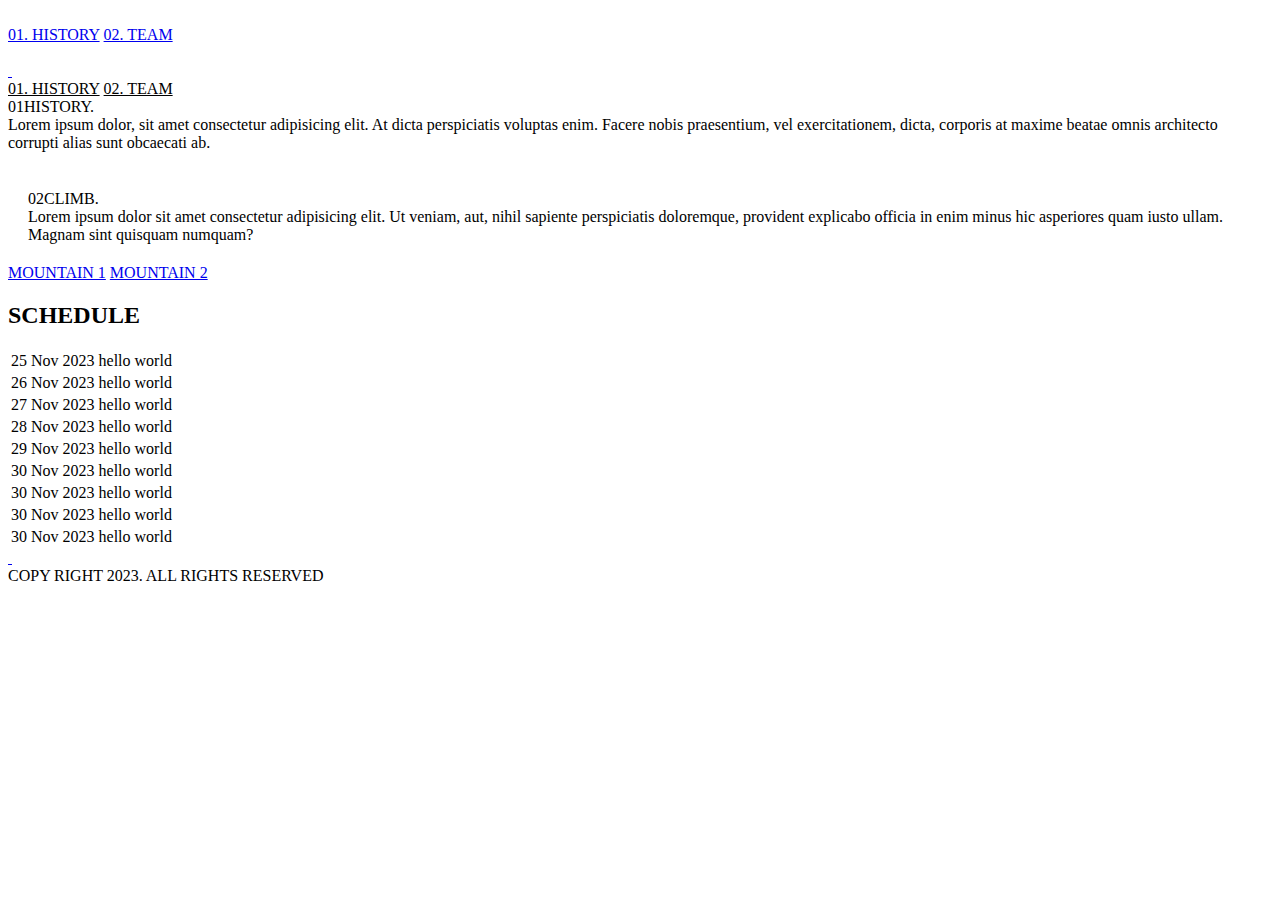
==== Losangeles_Mountains/index.html @ 0b805a9d "Add files via upload" ====
<!DOCTYPE html>
<html lang="en">

<head>
    <meta charset="UTF-8">
    <meta name="viewport" content="width=device-width, initial-scale=1.0">
    <title>LOSANGELES MOUNTAINS</title>

    <link rel="stylesheet" href="/style.css">
</head>

<body>
    <div id="home" class="page">
            <div id="header1" class="header content">
                <a href="#home">
                    <img class="logo" src="/image/logo1.PNG" alt="">
                </a>
    
                <div class="link">
                    <a href="#history">01. HISTORY</a>
                    <a href="#team">02. TEAM</a>
                </div>
            </div>
            <img class="pag1-img" id="home-logo" src="/image/logo2.PNG" alt="">
            <img class="pag1-img" id="mountain" src="/image/fbg1.png" alt="">
    </div>
    <div id="history" class="page">
        <div class="header2-container">
            <div id="header2" class="header content" >
                <a href="#home">
                    <div class="logo-container">
                        <img class="logo" style="border:var(--secondary-color) 1px solid; border-radius: 50%;"  src="/image/logo1.PNG" alt="">
                        <img class="logo" src="/image/logo2.PNG" alt="">
                    </div>
                </a>
                
                <div class="link">
                    <a style="color: var(--primary-color);" href="#history">01. HISTORY</a>
                    <a style="color: var(--primary-color);" href="#team">02. TEAM</a>
                </div>
            </div>
        </div>

        <div class="content">
            <div class="bignum">
                01<span>HISTORY</span>. 
            </div>
            <div class="h-text">
                Lorem ipsum dolor, sit amet consectetur adipisicing elit. At dicta perspiciatis voluptas enim. Facere nobis praesentium, vel exercitationem, dicta, corporis at maxime beatae omnis architecto corrupti alias sunt obcaecati ab.
            </div>
        </div>

        <div class="footer">
            <div class="footer-img">
                <img class="hi-foot-img" src="/image/sm1.PNG" onpointerenter="currentSlide(1)" alt="">
                <img class="hi-foot-img" src="/image/bg4.PNG" onpointerenter="currentSlide(2)" alt="">
                <img class="hi-foot-img" src="/image/sm1.PNG" onpointerenter="currentSlide(3)" alt="">
                <img class="hi-foot-img" src="/image/bg4.PNG" onpointerenter="currentSlide(4)" alt="">
            </div>
            <div style="text-align:center;margin-bottom:var(--m-margin);">
                <span class="dot" ></span> 
                <span class="dot" ></span> 
                <span class="dot" ></span> 
                <span class="dot" ></span> 
            </div>
        </div>
    </div>
    <div id="team" class="page">
        <div id="team-header">
            <div class="content">
                <div class="bignum" style="display: inline-block;margin: 20px;color: var(--secondary-color-trans);">
                    02<span>CLIMB</span>. 
                    
                    <div class="bignum-content">
                        Lorem ipsum dolor sit amet consectetur adipisicing elit. Ut veniam, aut, nihil sapiente perspiciatis doloremque, provident explicabo officia in enim minus hic asperiores quam iusto ullam. Magnam sint quisquam numquam?
                    </div>
                </div>
            </div>
        </div>
        <div id="team-nav">
            <div class="content">
                <a class="teamnav teamnav-active" href="#mountain1">MOUNTAIN 1</a>
                <a class="teamnav" href="#mountain2">MOUNTAIN 2</a>
            </div>
        </div>

        <div class="content">
            <div id="schedule">
                <h2>SCHEDULE</h2>
                <div>
                    <table>
                        <tr>
                            <td>25 Nov 2023</td>
                            <td>hello world</td>
                        </tr>
                        <tr>
                            <td>26 Nov 2023</td>
                            <td>hello world</td>
                        </tr>
                        <tr>
                            <td>27 Nov 2023</td>
                            <td>hello world</td>
                        </tr>
                        <tr>
                            <td>28 Nov 2023</td>
                            <td>hello world</td>
                        </tr>
                        <tr>
                            <td>29 Nov 2023</td>
                            <td>hello world</td>
                        </tr>
                        <tr>
                            <td>30 Nov 2023</td>
                            <td>hello world</td>
                        </tr><tr>
                            <td>30 Nov 2023</td>
                            <td>hello world</td>
                        </tr><tr>
                            <td>30 Nov 2023</td>
                            <td>hello world</td>
                        </tr><tr>
                            <td>30 Nov 2023</td>
                            <td>hello world</td>
                        </tr>
                    </table>
                </div>
            </div>
        </div>

        <div id="team-footer" class="footer">
            <div  class="content" >
                <a href="#home">
                    <div class="logo-container">
                        <img class="logo t-foot-logo" style="border:var(--secondary-color) 1px solid; border-radius: 50%;"  src="/image/logo1.PNG" alt="">
                        <img class="logo t-foot-logo" src="/image/logo2.PNG" alt="">
                    </div>
                </a>
                <span class="copyright">COPY RIGHT 2023. ALL RIGHTS RESERVED</span>
            </div>
        </div>
    </div>
</body>

<script>
    currentSlide(1)
    function currentSlide(n) {
        let dots = document.getElementsByClassName("dot");
        for (i = 0; i < dots.length; i++) {
            dots[i].className = dots[i].className.replace(" active", "");
        }
        dots[n-1].className += " active";
    }
</script>

</html>
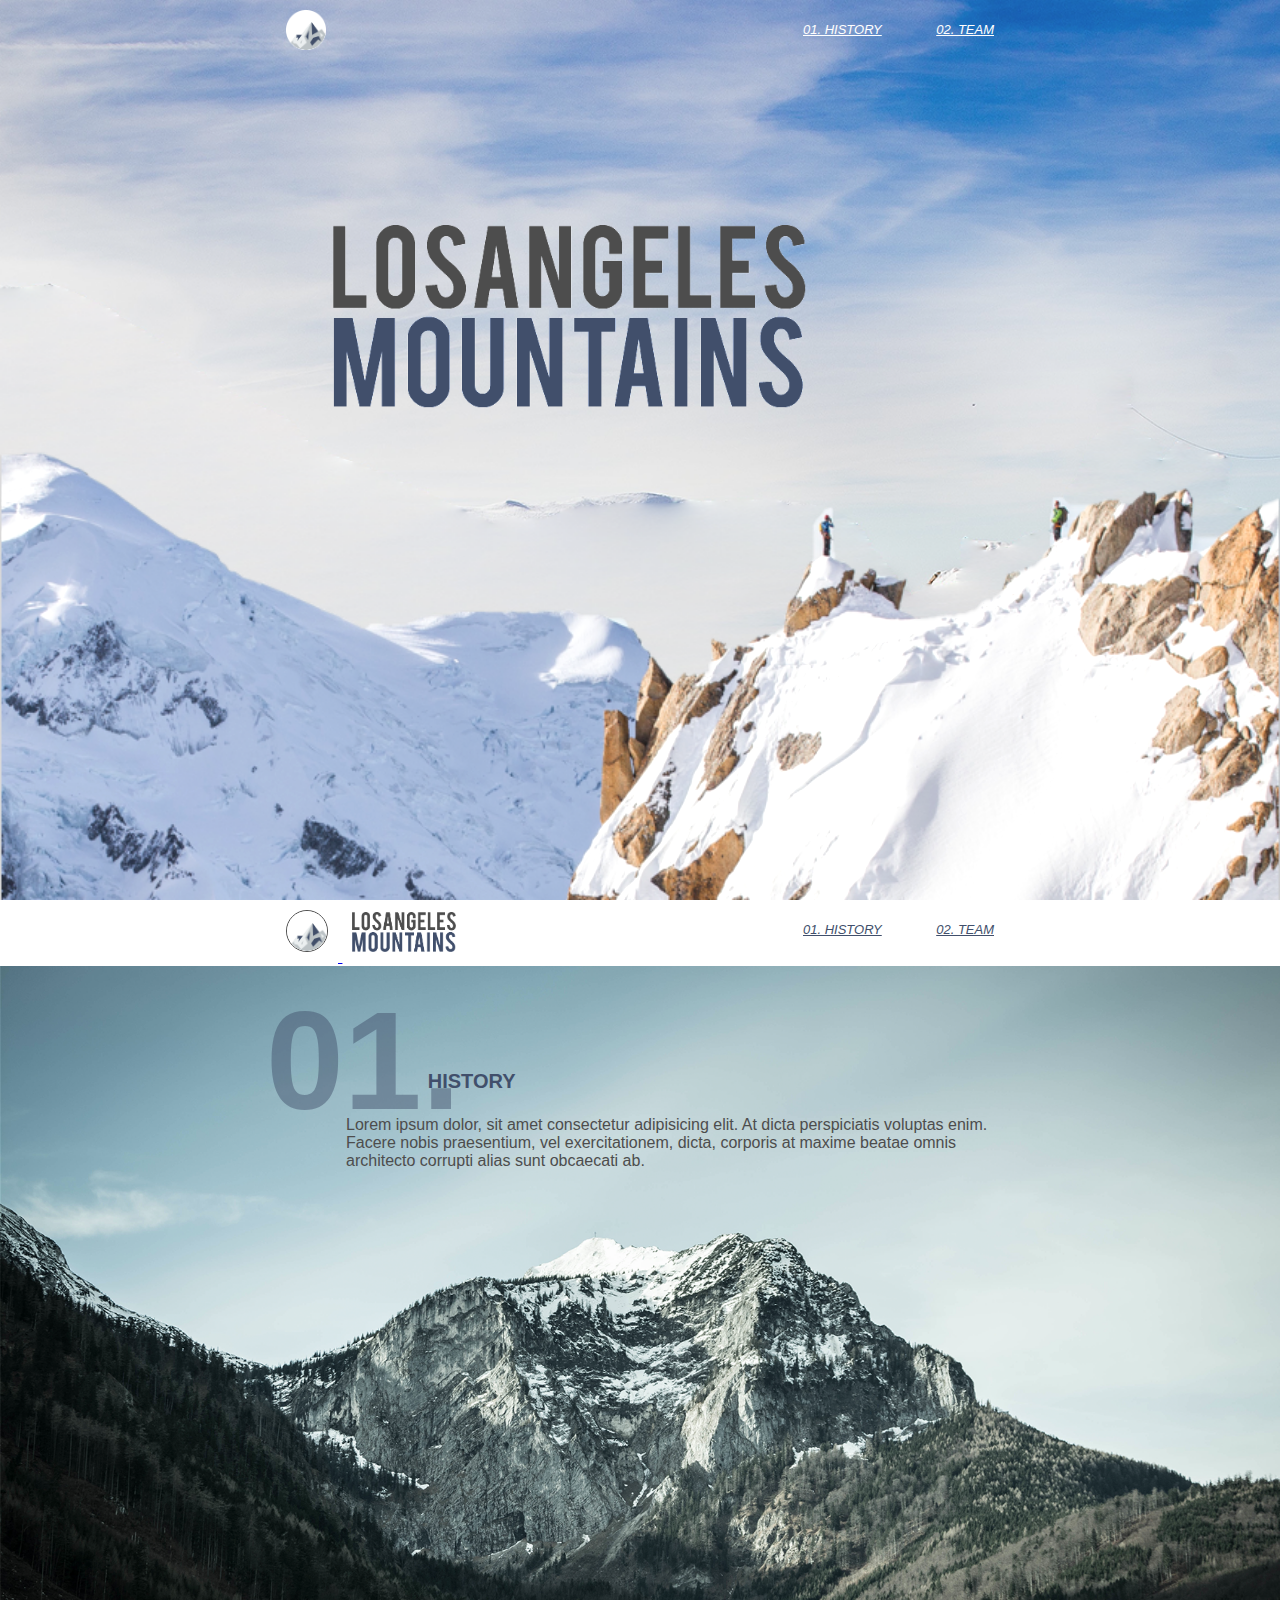
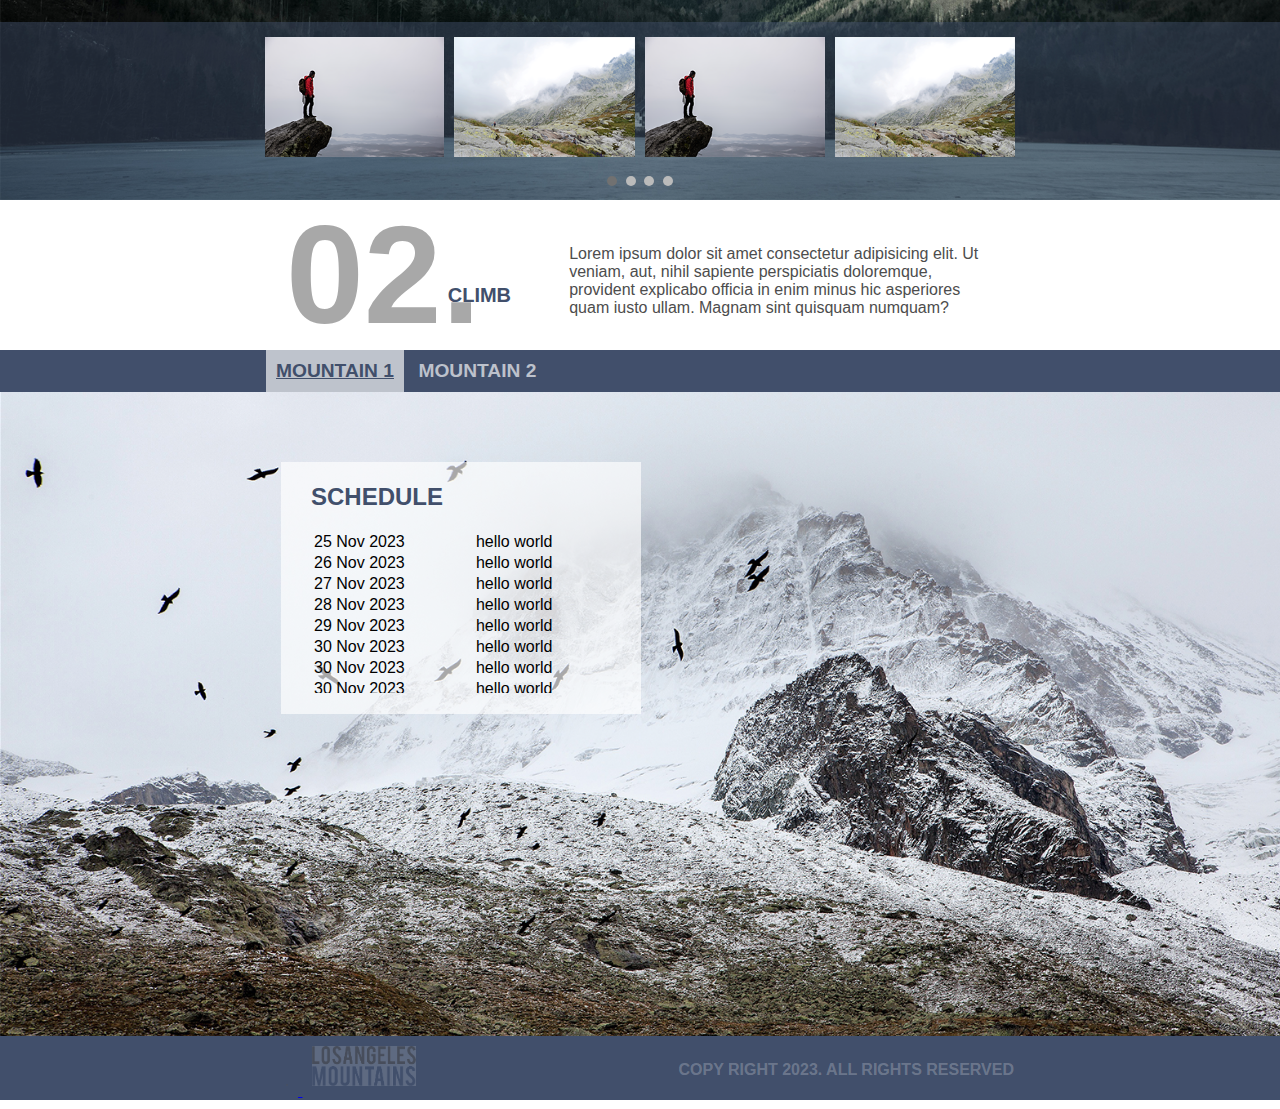
==== commit 85a95815: "Update and rename home.html to index.html" ====
--- a/Losangeles_Mountains/index.html
+++ b/Losangeles_Mountains/index.html
@@ -6,14 +6,14 @@
     <meta name="viewport" content="width=device-width, initial-scale=1.0">
     <title>LOSANGELES MOUNTAINS</title>
 
-    <link rel="stylesheet" href="/style.css">
+    <link rel="stylesheet" href="style.css">
 </head>
 
 <body>
     <div id="home" class="page">
             <div id="header1" class="header content">
                 <a href="#home">
-                    <img class="logo" src="/image/logo1.PNG" alt="">
+                    <img class="logo" src="image/logo1.PNG" alt="">
                 </a>
     
                 <div class="link">
@@ -21,16 +21,16 @@
                     <a href="#team">02. TEAM</a>
                 </div>
             </div>
-            <img class="pag1-img" id="home-logo" src="/image/logo2.PNG" alt="">
-            <img class="pag1-img" id="mountain" src="/image/fbg1.png" alt="">
+            <img class="pag1-img" id="home-logo" src="image/logo2.PNG" alt="">
+            <img class="pag1-img" id="mountain" src="image/fbg1.png" alt="">
     </div>
     <div id="history" class="page">
         <div class="header2-container">
             <div id="header2" class="header content" >
                 <a href="#home">
                     <div class="logo-container">
-                        <img class="logo" style="border:var(--secondary-color) 1px solid; border-radius: 50%;"  src="/image/logo1.PNG" alt="">
-                        <img class="logo" src="/image/logo2.PNG" alt="">
+                        <img class="logo" style="border:var(--secondary-color) 1px solid; border-radius: 50%;"  src="image/logo1.PNG" alt="">
+                        <img class="logo" src="image/logo2.PNG" alt="">
                     </div>
                 </a>
                 
@@ -52,10 +52,10 @@
 
         <div class="footer">
             <div class="footer-img">
-                <img class="hi-foot-img" src="/image/sm1.PNG" onpointerenter="currentSlide(1)" alt="">
-                <img class="hi-foot-img" src="/image/bg4.PNG" onpointerenter="currentSlide(2)" alt="">
-                <img class="hi-foot-img" src="/image/sm1.PNG" onpointerenter="currentSlide(3)" alt="">
-                <img class="hi-foot-img" src="/image/bg4.PNG" onpointerenter="currentSlide(4)" alt="">
+                <img class="hi-foot-img" src="image/sm1.PNG" onpointerenter="currentSlide(1)" alt="">
+                <img class="hi-foot-img" src="image/bg4.PNG" onpointerenter="currentSlide(2)" alt="">
+                <img class="hi-foot-img" src="image/sm1.PNG" onpointerenter="currentSlide(3)" alt="">
+                <img class="hi-foot-img" src="image/bg4.PNG" onpointerenter="currentSlide(4)" alt="">
             </div>
             <div style="text-align:center;margin-bottom:var(--m-margin);">
                 <span class="dot" ></span> 
@@ -132,7 +132,7 @@
                 <a href="#home">
                     <div class="logo-container">
                         <img class="logo t-foot-logo" style="border:var(--secondary-color) 1px solid; border-radius: 50%;"  src="/image/logo1.PNG" alt="">
-                        <img class="logo t-foot-logo" src="/image/logo2.PNG" alt="">
+                        <img class="logo t-foot-logo" src="image/logo2.PNG" alt="">
                     </div>
                 </a>
                 <span class="copyright">COPY RIGHT 2023. ALL RIGHTS RESERVED</span>
@@ -152,4 +152,4 @@
     }
 </script>
 
-</html>+</html>
--- a/Losangeles_Mountains/style.css
+++ b/Losangeles_Mountains/style.css
@@ -0,0 +1,387 @@
+:root {
+    --white: white;
+    --primary-color: #414f6b;
+    --secondary-color: #4d4d4d;
+    --primary-color-trans: #414f6b7a;
+    --secondary-color-trans: #4d4d4d7d;
+
+    --logo-height: 40px;
+
+    --l-margin: 15px;
+    --m-margin: 10px;
+    --s-margin: 5px;
+
+    --l-padding: 15px;
+    --m-padding: 10px;
+    --s-padding: 5px;
+
+    --l-border: 15px;
+    --m-border: 10px;
+    --s-border: 5px;
+}
+
+body,
+html {
+    margin: 0;
+    padding: 0;
+    scroll-behavior: smooth;
+    font-family: 'Arial Narrow', Arial, sans-serif;
+}
+
+.logo {
+    height: var(--logo-height);
+    margin: var(--m-margin);
+}
+
+#home {
+    background-image: url('image/fbg0.png');
+}
+
+.page {
+    width: 100%;
+    height: 100vh;
+    background-size: cover;
+    background-repeat: no-repeat;
+    position: relative;
+}
+
+#snow {
+    background-image: url("image/snow.PNG");
+    background-size: cover;
+    background-repeat: no-repeat;
+    width: 100%;
+    height: 100%;
+    background-repeat: no-repeat;
+}
+
+.pag1-img {
+    position: absolute;
+}
+
+#home-logo {
+    width: 37%;
+    z-index: 1;
+    top: 25%;
+    left: 26%;
+}
+
+#mountain {
+    width: 100%;
+    z-index: 2;
+    filter: brightness(1.1);
+    bottom: 0;
+}
+
+.header {
+    z-index: 5;
+}
+
+.content {
+    width: 60%;
+    margin: auto;
+    padding: 0 var(--m-padding) 0 var(--m-padding);
+    box-sizing: border-box;
+}
+
+a {
+    font-style: italic;
+    padding: var(--m-padding);
+}
+
+.link {
+    float: right;
+    padding: var(--m-padding);
+    margin-top: var(--m-margin);
+}
+
+.link a {
+    color: var(--white);
+    font-size: small;
+    margin-left: 30px;
+}
+
+#history {
+    background-image: url("image/bg1.PNG");
+    height: 100vh;
+    position: relative;
+}
+
+.header2-container {
+    background-color: var(--white);
+}
+
+.logo-container {
+    display: inline;
+}
+
+#team {
+    background-image: url("image/bg3.PNG");
+}
+
+.bignum {
+    font-variant-numeric: normal;
+    font-size: 140px;
+    font-weight: bolder;
+    color: var(--primary-color-trans);
+    line-height: 110px;
+    margin-top: 40px;
+    position: relative;
+}
+
+.bignum span {
+    font-size: 20px;
+    line-height: 20px;
+    font-weight: bolder;
+    color: var(--primary-color);
+    margin-top: 40px;
+    position: absolute;
+    bottom: 25px;
+    margin-left: 6px;
+}
+
+.h-text {
+    margin-left: 80px;
+    color: var(--secondary-color);
+}
+
+.footer {
+    background-color: var(--primary-color-trans);
+    width: 100%;
+    position: absolute;
+    bottom: 0;
+}
+
+.footer-img::-webkit-scrollbar {
+    display: none;
+}
+
+.hi-foot-img {
+    height: 120px;
+    margin: var(--l-margin) var(--s-margin);
+}
+
+.footer-img {
+    display: flex;
+    justify-content: center;
+    overflow-x: scroll;
+}
+
+.dot {
+    cursor: pointer;
+    height: 10px;
+    width: 10px;
+    margin: 0 2px;
+    background-color: #bbb;
+    border-radius: 50%;
+    display: inline-block;
+    transition: background-color 0.6s ease;
+}
+
+.active,
+.dot:hover {
+    background-color: #717171;
+}
+
+/* Fading animation */
+.fade {
+    animation-name: fade;
+    animation-duration: 1.5s;
+}
+
+@keyframes fade {
+    from {
+        opacity: .4
+    }
+}
+
+#team-header {
+    background-color: var(--white);
+}
+
+.bignum-content {
+    font-size: medium;
+    font-weight: 100;
+    line-height: normal;
+    float: right;
+    width: 60%;
+    margin-top: 25px;
+    color: var(--secondary-color);
+}
+
+#team-nav {
+    background-color: var(--primary-color);
+}
+
+.teamnav {
+    color: #ffffffa8;
+    font-size: larger;
+    font-weight: bold;
+    font-style: normal;
+    padding: var(--m-padding);
+    display: inline-block;
+    text-decoration: none;
+}
+
+.teamnav-active {
+    color: var(--primary-color);
+    background-color: #ffffffa8;
+    text-decoration: underline;
+}
+
+#team-footer {
+    background-color: var(--primary-color);
+}
+
+.t-foot-logo {
+    background-color: rgba(255, 255, 255, 0.3);
+    opacity: .5;
+}
+
+#schedule {
+    width: 300px;
+    height: 250px;
+    background-color: #ffffffa8;
+    position: relative;
+    top: 70px;
+    margin-left: var(--l-margin);
+    padding: 1px 30px;
+}
+
+#schedule h2 {
+    color: var(--primary-color);
+}
+#schedule div{
+    height: 65%;
+    overflow: auto;
+}
+#schedule div::-webkit-scrollbar {
+    display: none;
+}
+
+table {
+    border-collapse: collapse;
+    width: 100%;
+}
+
+td {
+    padding: 3px;
+    text-align: left;
+}
+tr{
+    line-height:15px;
+    transition: line-height 0.3s;
+    cursor: pointer;
+}
+
+tr:hover {
+    line-height: 50px;
+}
+
+.copyright{
+    float: right;margin-top: 25px; color:#ffffff3d; font-weight: bold;
+}
+
+
+/* Responsive */
+@media screen and (max-width: 1000px) {
+    #home-logo {
+        width: 46%;
+        left: 23%;
+    }
+
+    .bignum {
+        font-size: 100px;
+        line-height: 70px;
+        margin-top: 20px;
+    }
+
+    .bignum-content {
+        margin-top: 0;
+    }
+
+    #schedule {
+        top: 30px;
+    }
+}
+
+@media screen and (max-width: 850px) {
+    .content {
+        width: 80%;
+    }
+
+    .footer-img {
+        justify-content: flex-start;
+    }
+        #home-logo {
+            width: 60%;
+            left: 20%;
+            top: 27%;
+        }
+}
+
+@media screen and (max-width: 650px) {
+    .content {
+        width: 100%;
+    }
+
+    .bignum {
+        font-size: 60px;
+        line-height: 40px;
+    }
+
+    .bignum span {
+        font-size: 15px;
+    bottom: 10px;
+    margin-left: 3px;
+    }
+
+    .bignum-content {
+        width: 70%;
+    }
+
+    .logo {
+        height: 35px;
+        margin: var(--s-margin);
+    }
+
+    .link {
+        float: right;
+        padding: var(--s-padding);
+        margin-top: var(--s-margin);
+    }
+    .link a{
+        margin-left: 0px !important;
+    }
+    .copyright{
+        margin-top: 15px;
+    }
+}
+
+@media screen and (max-width: 480px) {
+    .bignum-content{
+        width: 100%;
+    }
+    .bignum span{
+        top: -30px;
+    }
+    #home-logo {
+        width: 80%;
+        left: 10%;
+        top: 40%;
+    }
+    #schedule {
+        width: 100%;
+        height: 230px;
+        margin-bottom: 10px;
+        position: static;
+        margin: auto;
+        margin-top: var(--m-margin);
+        box-sizing: border-box;
+    }
+    .h-text {
+        margin-left: 10px;
+    }
+    #header2 a{
+        padding: 0;
+    }
+}